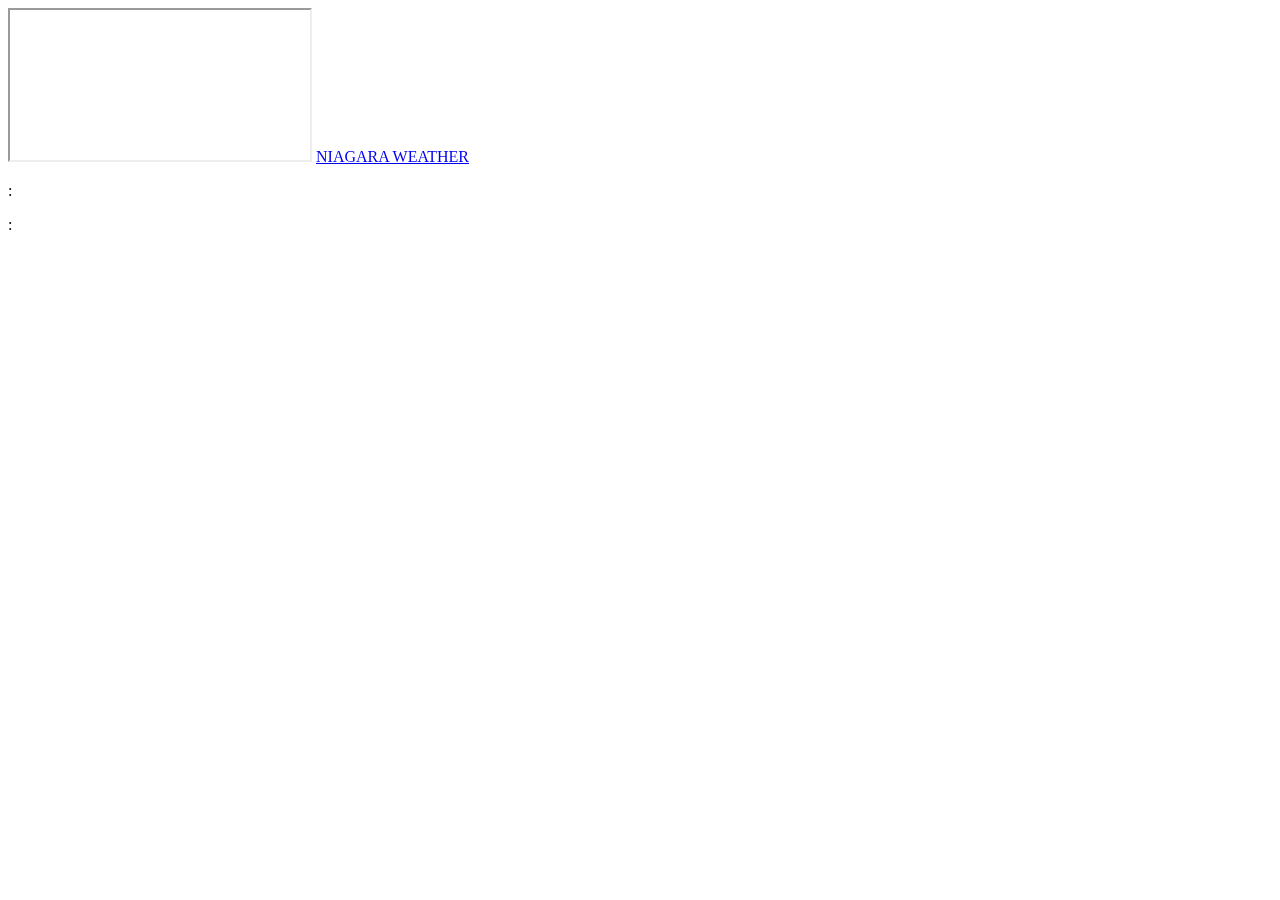
==== index.html @ da869939 "" ====
<html>
  <link href="https://fonts.googleapis.com/css?family=Merienda" rel="stylesheet">
<body>
  <iframe class = "departure" src="https://www.adventurecentral.com/user/web/cart/wfDepartureBoard.aspx?CLUID=46e78232-74b3-4f5a-8b43-42a79c0f31fb" seamless="seamless" scrolling ="no">
  <p>Your browser does not support iframes.</p>
  </iframe>
  
 <a class="weatherwidget-io" href="https://forecast7.com/en/45d77n87d99/niagara/?unit=us" data-label_1="NIAGARA" data-label_2="WEATHER" data-mode="Current" data-theme="weather_one" >NIAGARA WEATHER</a>
  <div class = "clock">
    <p id="hour"></p>
    <p>:</p>
    <p id="min"></p>
    <p>:</p>
    <p id="sec"></p>
    <p id="daytime"></p>
  </div>
<script>
!function(d,s,id){var js,fjs=d.getElementsByTagName(s)[0];if(!d.getElementById(id)){js=d.createElement(s);js.id=id;js.src='https://weatherwidget.io/js/widget.min.js';fjs.parentNode.insertBefore(js,fjs);}}(document,'script','weatherwidget-io-js');
</script>

</body>
</html>
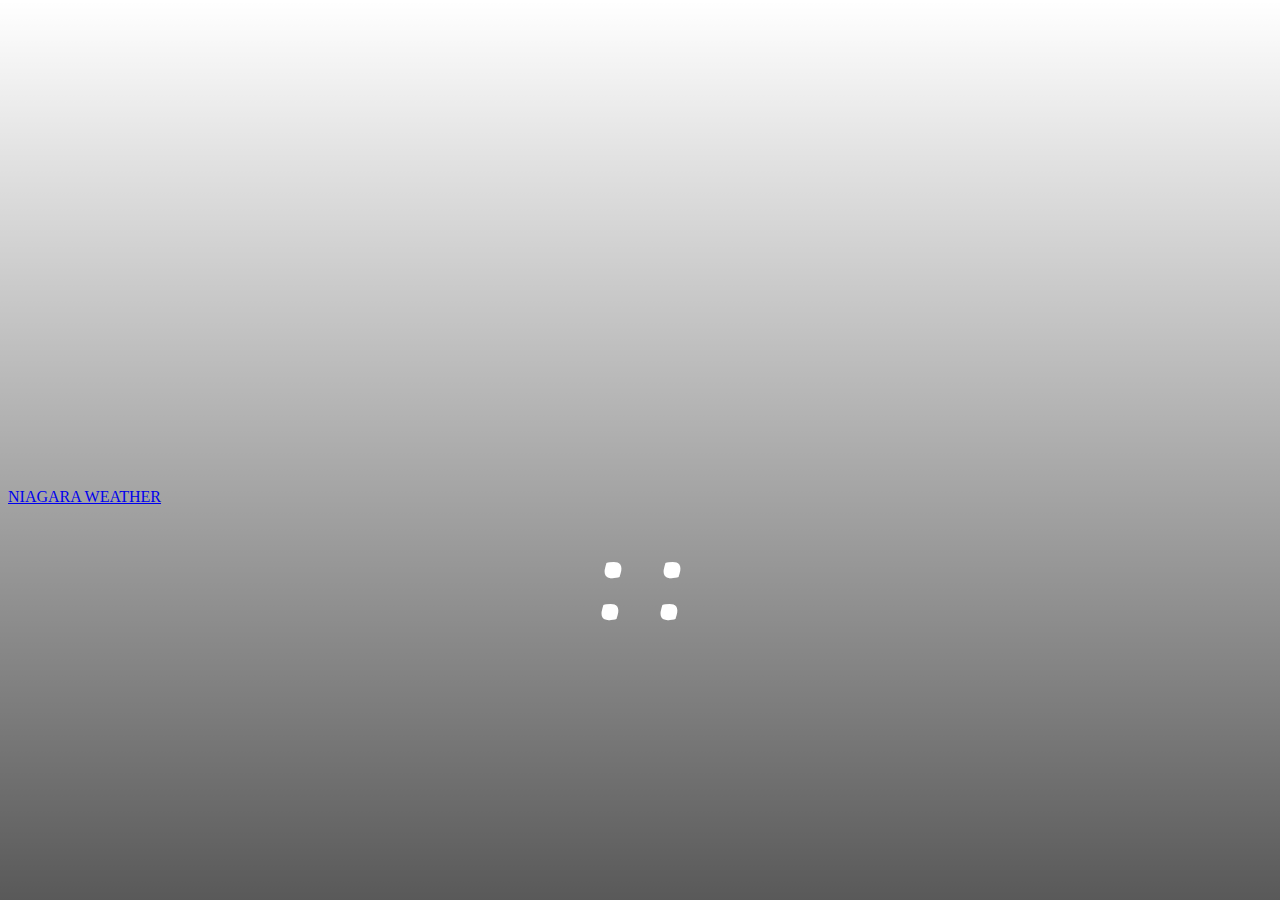
==== commit cc75272e: "Update index.html" ====
--- a/index.html
+++ b/index.html
@@ -1,5 +1,7 @@
 <html>
   <link href="https://fonts.googleapis.com/css?family=Merienda" rel="stylesheet">
+  <link href="script.js">
+  <link href="style.css" rel="stylesheet">
 <body>
   <iframe class = "departure" src="https://www.adventurecentral.com/user/web/cart/wfDepartureBoard.aspx?CLUID=46e78232-74b3-4f5a-8b43-42a79c0f31fb" seamless="seamless" scrolling ="no">
   <p>Your browser does not support iframes.</p>
@@ -19,4 +21,4 @@
 </script>
 
 </body>
-</html>+</html>
--- a/style.css
+++ b/style.css
@@ -0,0 +1,31 @@
+body{
+ background: linear-gradient(to bottom, rgba(0,0,0,0) 0%,rgba(0,0,0,0.65) 100%)
+}
+iframe{
+  width:100%;
+}
+.weatherwidget-io{
+  width:98.2%;
+  margin: none;
+  margin-left: auto;
+  margin-right: auto;
+}
+.departure{
+  border: none;
+  text-color: white;
+  min-height: 30em;
+  
+}
+.clock{
+  text-align:center;
+  font-size: 8vw;
+  font-weight: bold;
+  color: white;
+  padding-top: 0em;
+  font-family: 'Merienda', cursive;
+  
+}
+.clock p{
+  display: inline;
+  overflow: hidden;
+}
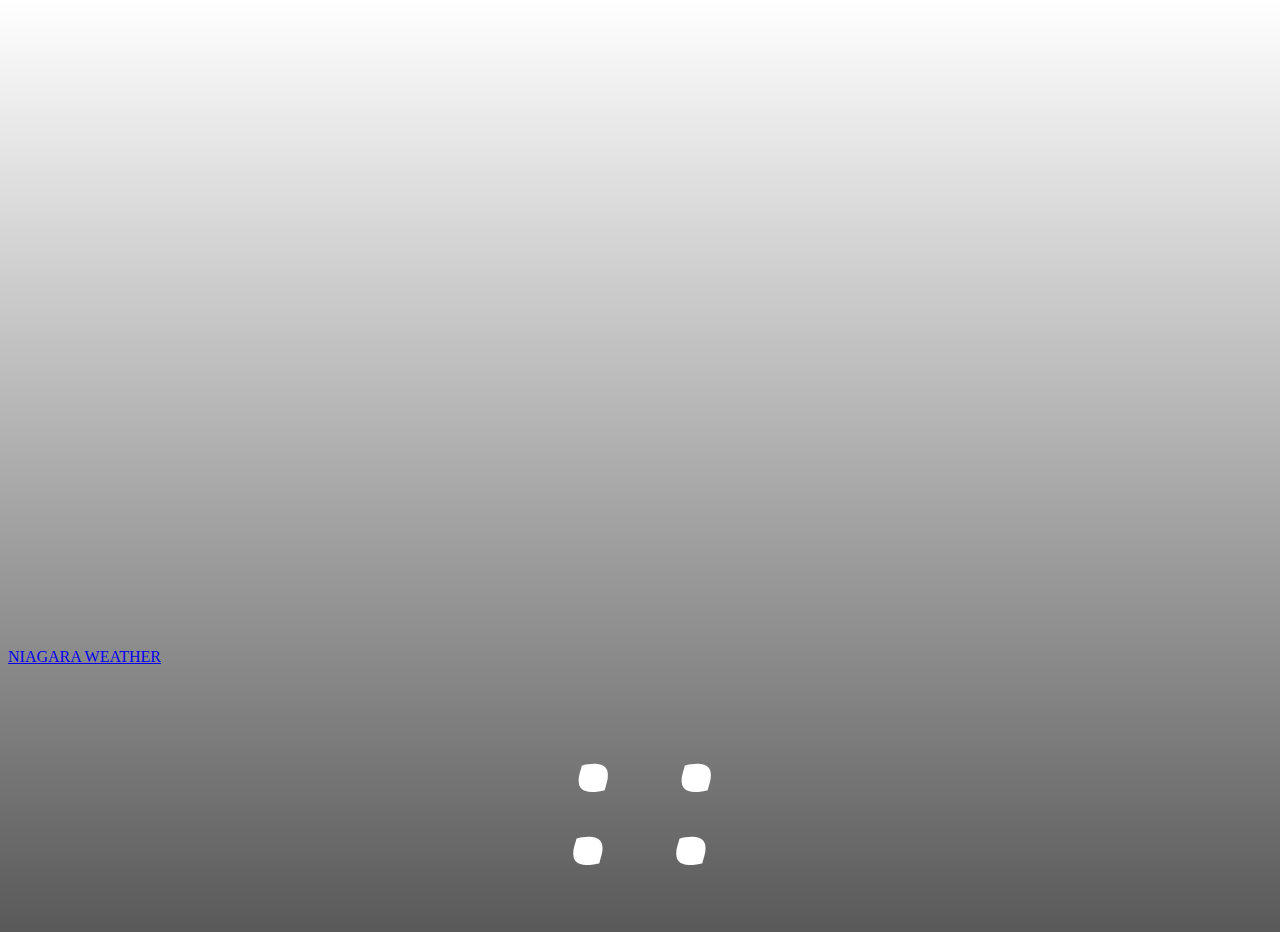
==== commit 34ad1aaf: "Update index.html" ====
--- a/index.html
+++ b/index.html
@@ -1,7 +1,8 @@
 <html>
   <link href="https://fonts.googleapis.com/css?family=Merienda" rel="stylesheet">
-  <link href="script.js">
+  <script src="script.js"></script>
   <link href="style.css" rel="stylesheet">
+  
 <body>
   <iframe class = "departure" src="https://www.adventurecentral.com/user/web/cart/wfDepartureBoard.aspx?CLUID=46e78232-74b3-4f5a-8b43-42a79c0f31fb" seamless="seamless" scrolling ="no">
   <p>Your browser does not support iframes.</p>
--- a/style.css
+++ b/style.css
@@ -5,20 +5,20 @@
   width:100%;
 }
 .weatherwidget-io{
-  width:98.2%;
-  margin: none;
+  width:97.5%;
+  margin-top: 1%;;
   margin-left: auto;
   margin-right: auto;
 }
 .departure{
   border: none;
   text-color: white;
-  min-height: 30em;
+  min-height: 40em;
   
 }
 .clock{
   text-align:center;
-  font-size: 8vw;
+  font-size: 14vw;
   font-weight: bold;
   color: white;
   padding-top: 0em;
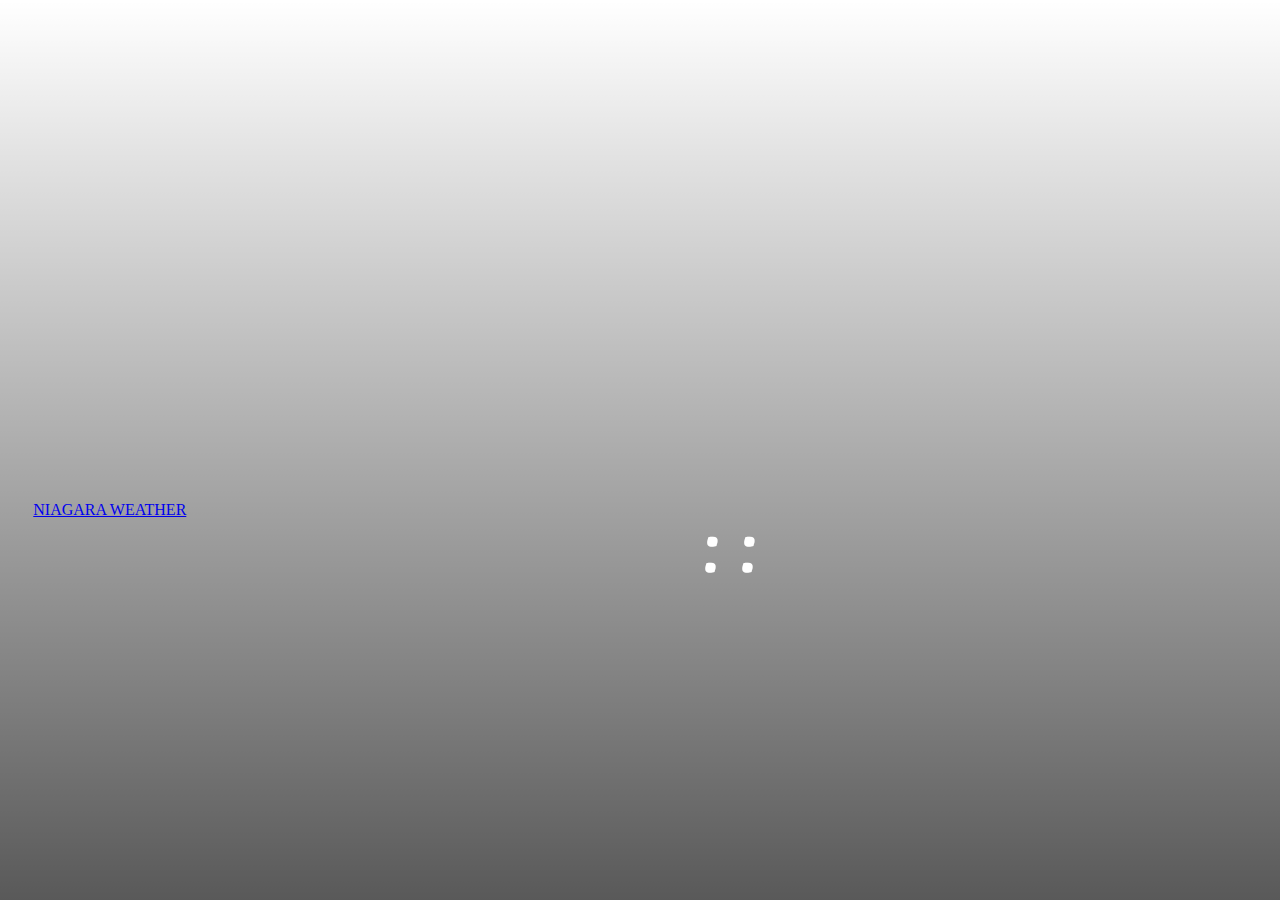
==== commit decf2102: "refresh and style updates" ====
--- a/index.html
+++ b/index.html
@@ -2,24 +2,32 @@
   <link href="https://fonts.googleapis.com/css?family=Merienda" rel="stylesheet">
   <script src="script.js"></script>
   <link href="style.css" rel="stylesheet">
+  <meta http-equiv="refresh" content="10" />
   
 <body>
   <iframe class = "departure" src="https://www.adventurecentral.com/user/web/cart/wfDepartureBoard.aspx?CLUID=46e78232-74b3-4f5a-8b43-42a79c0f31fb" seamless="seamless" scrolling ="no">
   <p>Your browser does not support iframes.</p>
   </iframe>
-  
- <a class="weatherwidget-io" href="https://forecast7.com/en/45d77n87d99/niagara/?unit=us" data-label_1="NIAGARA" data-label_2="WEATHER" data-mode="Current" data-theme="weather_one" >NIAGARA WEATHER</a>
-  <div class = "clock">
-    <p id="hour"></p>
-    <p>:</p>
-    <p id="min"></p>
-    <p>:</p>
-    <p id="sec"></p>
-    <p id="daytime"></p>
+  <div class="weather_time">
+      <a class="weatherwidget-io" href="https://forecast7.com/en/45d77n87d99/niagara/?unit=us" data-label_1="NIAGARA" data-label_2="WEATHER" data-mode="Current" data-theme="weather_one">NIAGARA WEATHER</a>
+      <div class="clock">
+          <p id="hour"></p>
+          <p>:</p>
+          <p id="min"></p>
+          <p>:</p>
+          <p id="sec"></p>
+          <p id="daytime"></p>
+      </div>
+      <script>
+          !function (d, s, id) { var js, fjs = d.getElementsByTagName(s)[0]; if (!d.getElementById(id)) { js = d.createElement(s); js.id = id; js.src = 'https://weatherwidget.io/js/widget.min.js'; fjs.parentNode.insertBefore(js, fjs); } }(document, 'script', 'weatherwidget-io-js');
+      </script>
   </div>
-<script>
-!function(d,s,id){var js,fjs=d.getElementsByTagName(s)[0];if(!d.getElementById(id)){js=d.createElement(s);js.id=id;js.src='https://weatherwidget.io/js/widget.min.js';fjs.parentNode.insertBefore(js,fjs);}}(document,'script','weatherwidget-io-js');
-</script>
+
+
+
+    <div class="slideshow_holder">
+
+    </div>
 
 </body>
 </html>
--- a/style.css
+++ b/style.css
@@ -4,26 +4,30 @@
 iframe{
   width:100%;
 }
+.weather_time{
+    width: 100%;
+    display: inline-block;
+    margin-top: 1%;
+}
 .weatherwidget-io{
-  width:97.5%;
-  margin-top: 1%;;
-  margin-left: auto;
-  margin-right: auto;
+  width:50%;
+  float:left;
+  padding-left: 2%;
 }
 .departure{
   border: none;
-  text-color: white;
-  min-height: 40em;
-  
+  min-height: 30em;
 }
 .clock{
-  text-align:center;
-  font-size: 14vw;
+  float:right;
+  width: 45%;
+  align-content: center;
+  font-size: 5vw;
   font-weight: bold;
   color: white;
-  padding-top: 0em;
   font-family: 'Merienda', cursive;
-  
+  padding-left: 2%;
+  overflow: hidden;
 }
 .clock p{
   display: inline;
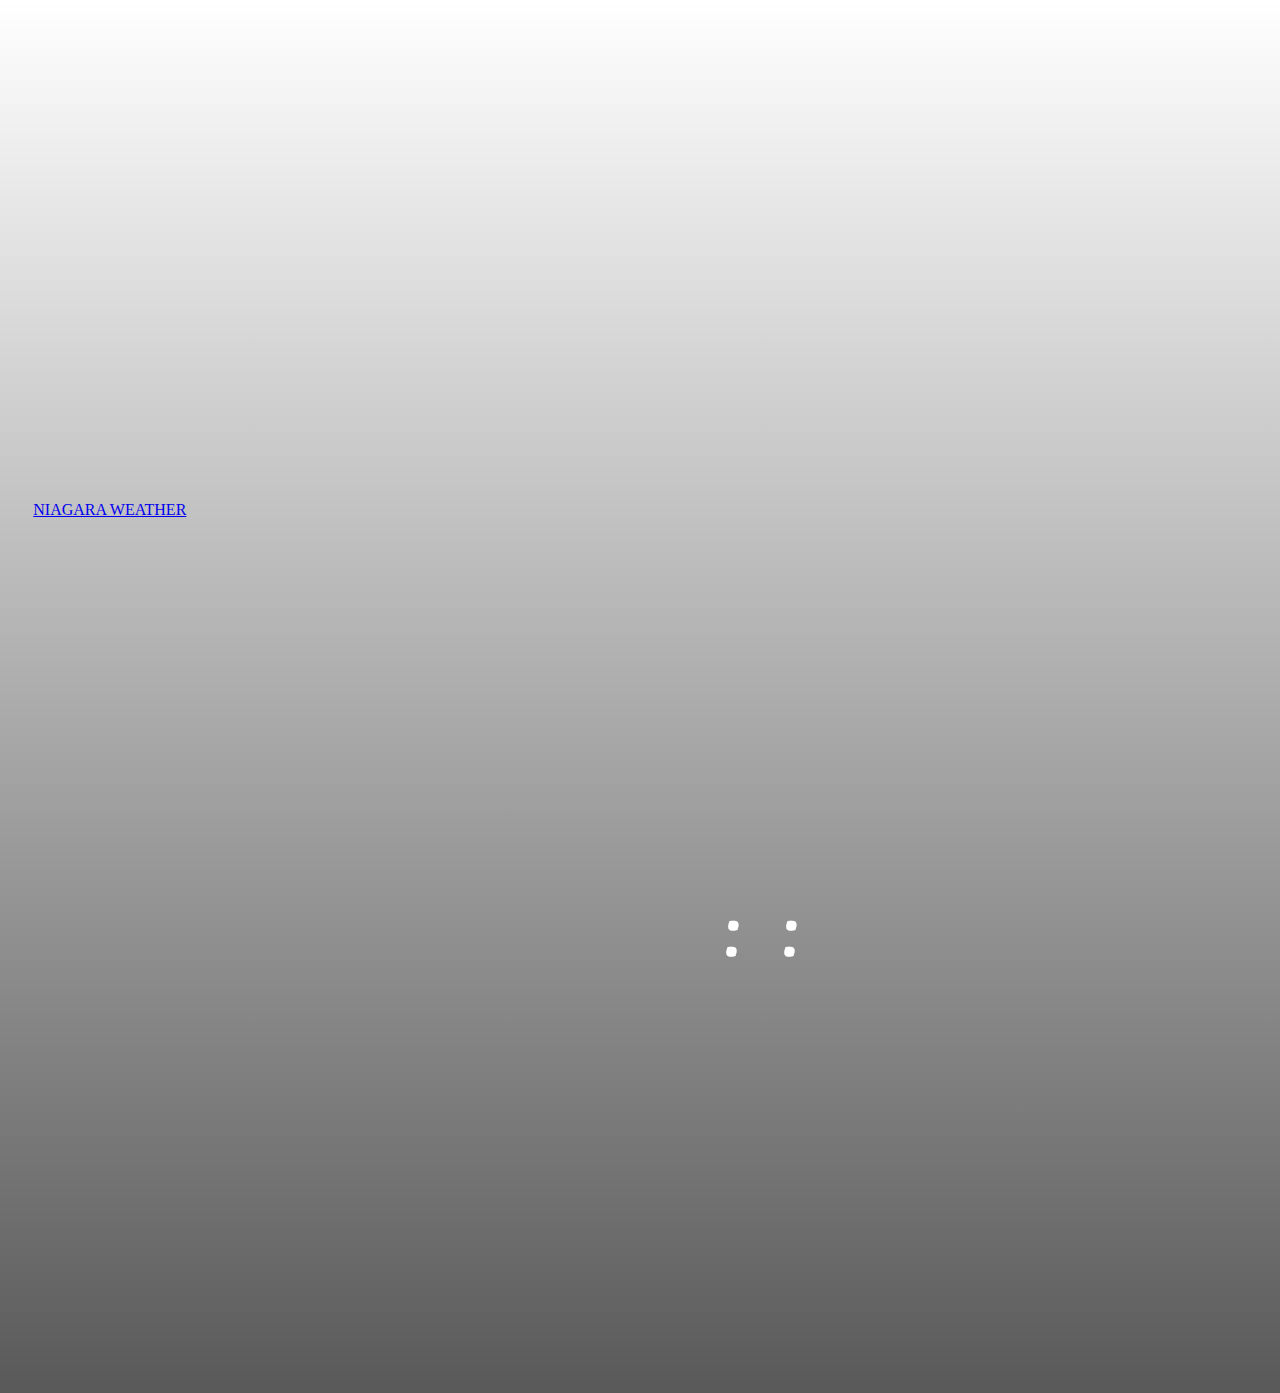
==== commit ae67b0cd: "clock updates" ====
--- a/index.html
+++ b/index.html
@@ -2,7 +2,6 @@
   <link href="https://fonts.googleapis.com/css?family=Merienda" rel="stylesheet">
   <script src="script.js"></script>
   <link href="style.css" rel="stylesheet">
-  <meta http-equiv="refresh" content="10" />
   
 <body>
   <iframe class = "departure" src="https://www.adventurecentral.com/user/web/cart/wfDepartureBoard.aspx?CLUID=46e78232-74b3-4f5a-8b43-42a79c0f31fb" seamless="seamless" scrolling ="no">
--- a/style.css
+++ b/style.css
@@ -1,35 +1,36 @@
-body{
- background: linear-gradient(to bottom, rgba(0,0,0,0) 0%,rgba(0,0,0,0.65) 100%)
+body {
+    background: linear-gradient(to bottom, rgba(0,0,0,0) 0%,rgba(0,0,0,0.65) 100%)
 }
-iframe{
-  width:100%;
+iframe {
+    width: 100%;
 }
-.weather_time{
+.weather_time {
     width: 100%;
     display: inline-block;
     margin-top: 1%;
 }
-.weatherwidget-io{
-  width:50%;
-  float:left;
-  padding-left: 2%;
+.weatherwidget-io {
+    width: 50%;
+    float: left;
+    padding-left: 2%;
 }
-.departure{
-  border: none;
-  min-height: 30em;
+.departure {
+    border: none;
+    min-height: 30em;
 }
-.clock{
-  float:right;
-  width: 45%;
-  align-content: center;
-  font-size: 5vw;
-  font-weight: bold;
-  color: white;
-  font-family: 'Merienda', cursive;
-  padding-left: 2%;
-  overflow: hidden;
+.clock {
+    float: right;
+    width: 45%;
+    height:100%;
+    align-content: center;
+    font-size: 5vmax;
+    font-weight: bold;
+    color: white;
+    font-family: 'Merienda', cursive;
+    padding-left: 2%;
+    margin-right: unset;
 }
-.clock p{
-  display: inline;
-  overflow: hidden;
-}
+    .clock p {
+        display: inline-block;
+        overflow: hidden;
+    }
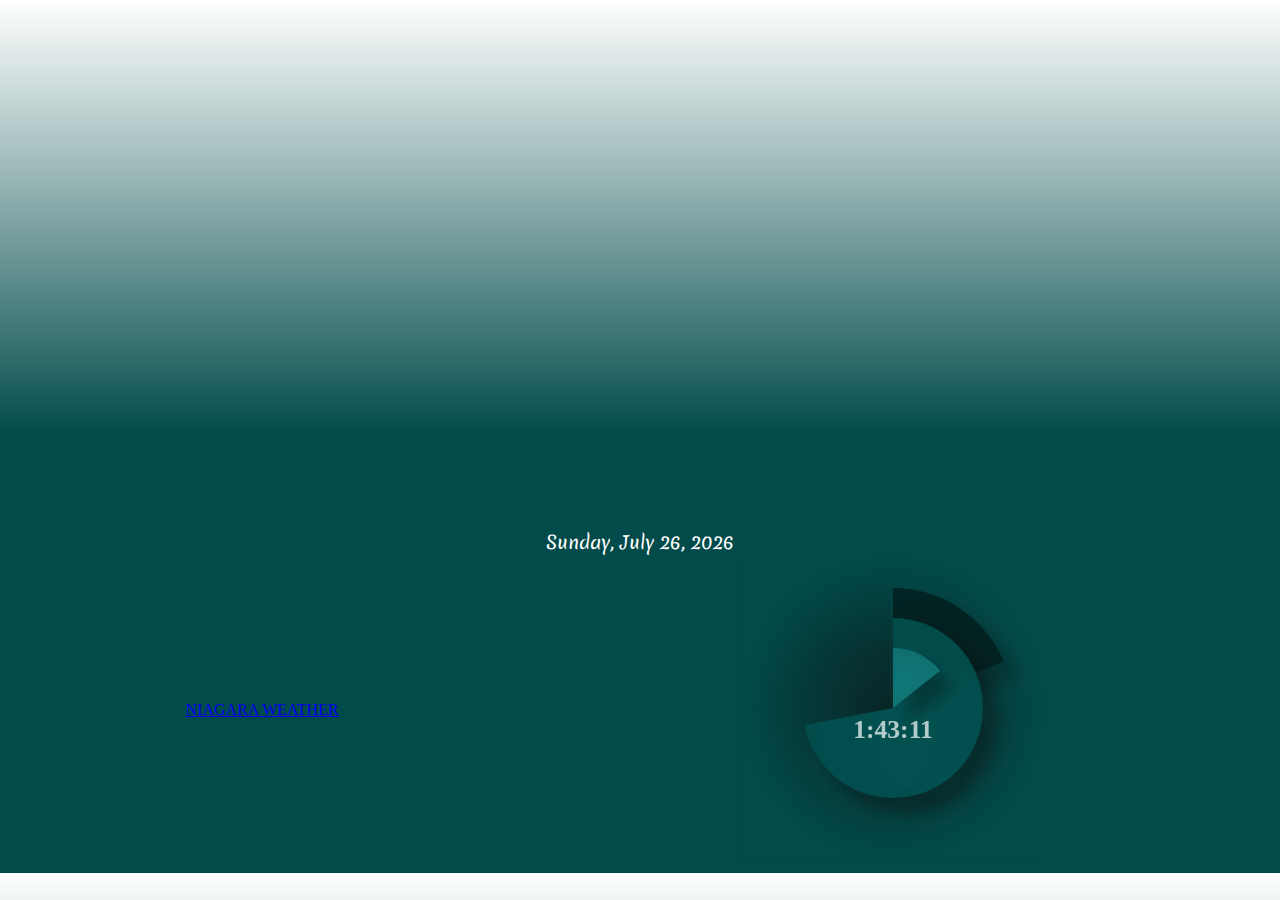
==== commit 3e700ec9: "Added date" ====
--- a/index.html
+++ b/index.html
@@ -1,32 +1,35 @@
-<html>
-  <link href="https://fonts.googleapis.com/css?family=Merienda" rel="stylesheet">
-  <script src="script.js"></script>
-  <link href="style.css" rel="stylesheet">
-  
+<!DOCTYPE html>
+
+<html lang="en" xmlns="http://www.w3.org/1999/xhtml">
+<head>
+    <meta charset="utf-8" />
+    <title></title>
+
+    <link href="canvas.css" rel="stylesheet">
+    <link href="https://fonts.googleapis.com/css?family=Merienda" rel="stylesheet">
+</head>
 <body>
-  <iframe class = "departure" src="https://www.adventurecentral.com/user/web/cart/wfDepartureBoard.aspx?CLUID=46e78232-74b3-4f5a-8b43-42a79c0f31fb" seamless="seamless" scrolling ="no">
-  <p>Your browser does not support iframes.</p>
-  </iframe>
-  <div class="weather_time">
-      <a class="weatherwidget-io" href="https://forecast7.com/en/45d77n87d99/niagara/?unit=us" data-label_1="NIAGARA" data-label_2="WEATHER" data-mode="Current" data-theme="weather_one">NIAGARA WEATHER</a>
-      <div class="clock">
-          <p id="hour"></p>
-          <p>:</p>
-          <p id="min"></p>
-          <p>:</p>
-          <p id="sec"></p>
-          <p id="daytime"></p>
-      </div>
-      <script>
-          !function (d, s, id) { var js, fjs = d.getElementsByTagName(s)[0]; if (!d.getElementById(id)) { js = d.createElement(s); js.id = id; js.src = 'https://weatherwidget.io/js/widget.min.js'; fjs.parentNode.insertBefore(js, fjs); } }(document, 'script', 'weatherwidget-io-js');
-      </script>
-  </div>
+    <iframe class="departure" src="https://www.adventurecentral.com/user/web/cart/wfDepartureBoard.aspx?CLUID=46e78232-74b3-4f5a-8b43-42a79c0f31fb" seamless="seamless" scrolling="no">
+        <p>Your browser does not support iframes.</p>
+    </iframe>
+    <p id="date"></p>
+    <table>
+        <tr>
+            <td id="weather">
+                <a class="weatherwidget-io" href="https://forecast7.com/en/45d77n87d99/niagara/?unit=us"
+                   data-label_1="NIAGARA" data-label_2="WEATHER" data-mode="Current" data-theme="weather_one">NIAGARA WEATHER</a>
+            </td>
+            <td id="can">
 
+                <canvas id="clock"></canvas>
 
+                <script src="clock.js"></script>
+            </td>
+        </tr>
+    </table>
 
-    <div class="slideshow_holder">
-
-    </div>
-
+    <script>
+        !function (d, s, id) { var js, fjs = d.getElementsByTagName(s)[0]; if (!d.getElementById(id)) { js = d.createElement(s); js.id = id; js.src = 'https://weatherwidget.io/js/widget.min.js'; fjs.parentNode.insertBefore(js, fjs); } }(document, 'script', 'weatherwidget-io-js');
+    </script>
 </body>
-</html>
+</html>--- a/canvas.css
+++ b/canvas.css
@@ -0,0 +1,35 @@
+﻿body {
+    background: linear-gradient(white, hsla(180, 95%, 15%, 1), hsla(180, 95%, 15%, 1));
+    overflow: hidden;
+}
+
+.departure {
+    width: 100%;
+    border: none;
+    min-height: 32em;
+}
+table{
+    width: 100%;
+    height:40%;
+    text-align: center;
+    padding-top: -1em;
+}
+
+tr{
+    width: 100%;
+}
+td {
+    height: 200px;
+    width: 200px;
+}
+
+#date {
+    width: 100%;
+    height: 10%;
+    color: white;
+    font-size: large;
+    text-align: center;
+    font-family: 'Merienda', cursive;
+    margin: 0;
+    padding-top: 5px;
+}
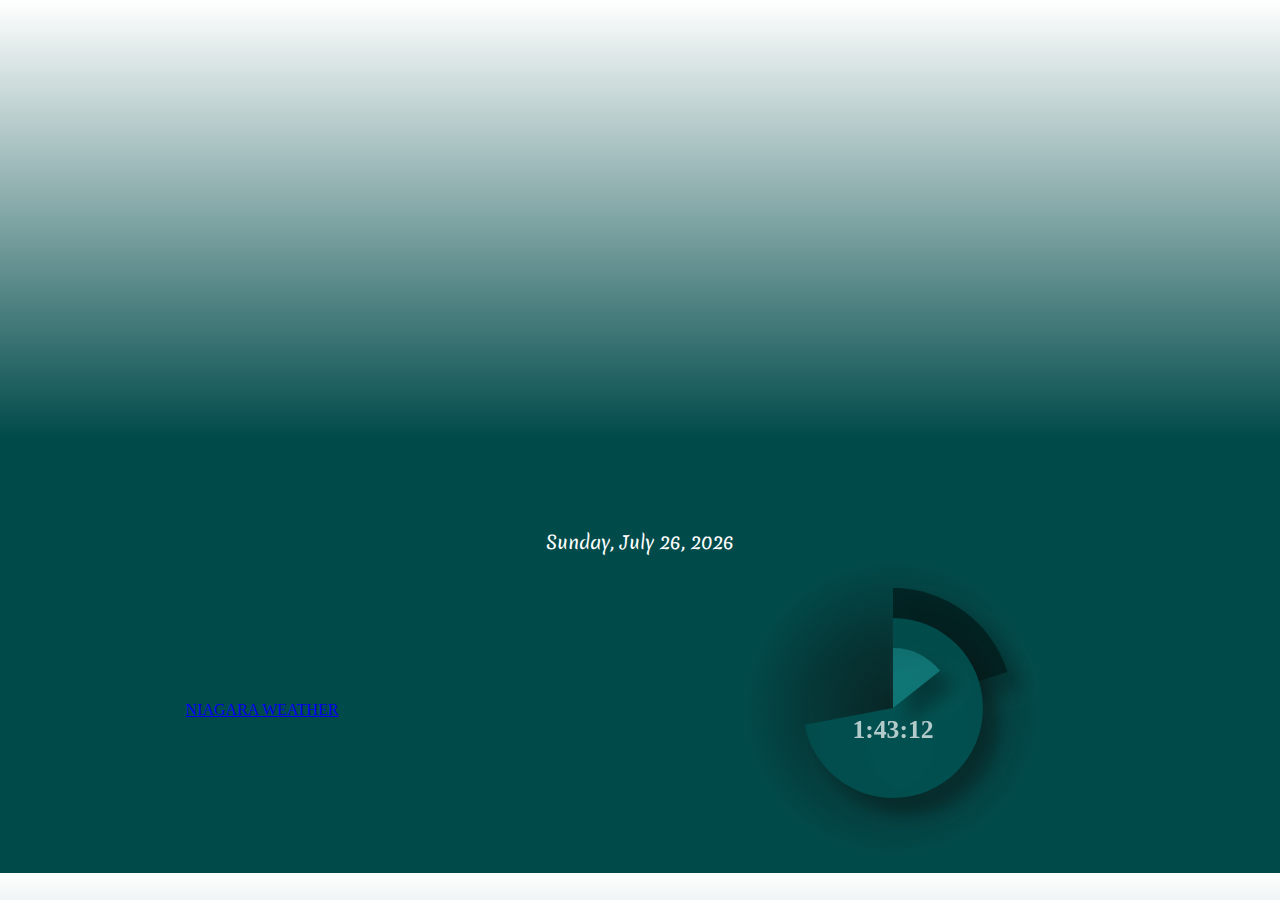
==== commit d5498ea4: "Added refresh" ====
--- a/index.html
+++ b/index.html
@@ -3,6 +3,7 @@
 <html lang="en" xmlns="http://www.w3.org/1999/xhtml">
 <head>
     <meta charset="utf-8" />
+    <meta http-equiv="refresh" content="1800">
     <title></title>
 
     <link href="canvas.css" rel="stylesheet">
@@ -32,4 +33,4 @@
         !function (d, s, id) { var js, fjs = d.getElementsByTagName(s)[0]; if (!d.getElementById(id)) { js = d.createElement(s); js.id = id; js.src = 'https://weatherwidget.io/js/widget.min.js'; fjs.parentNode.insertBefore(js, fjs); } }(document, 'script', 'weatherwidget-io-js');
     </script>
 </body>
-</html>+</html>
